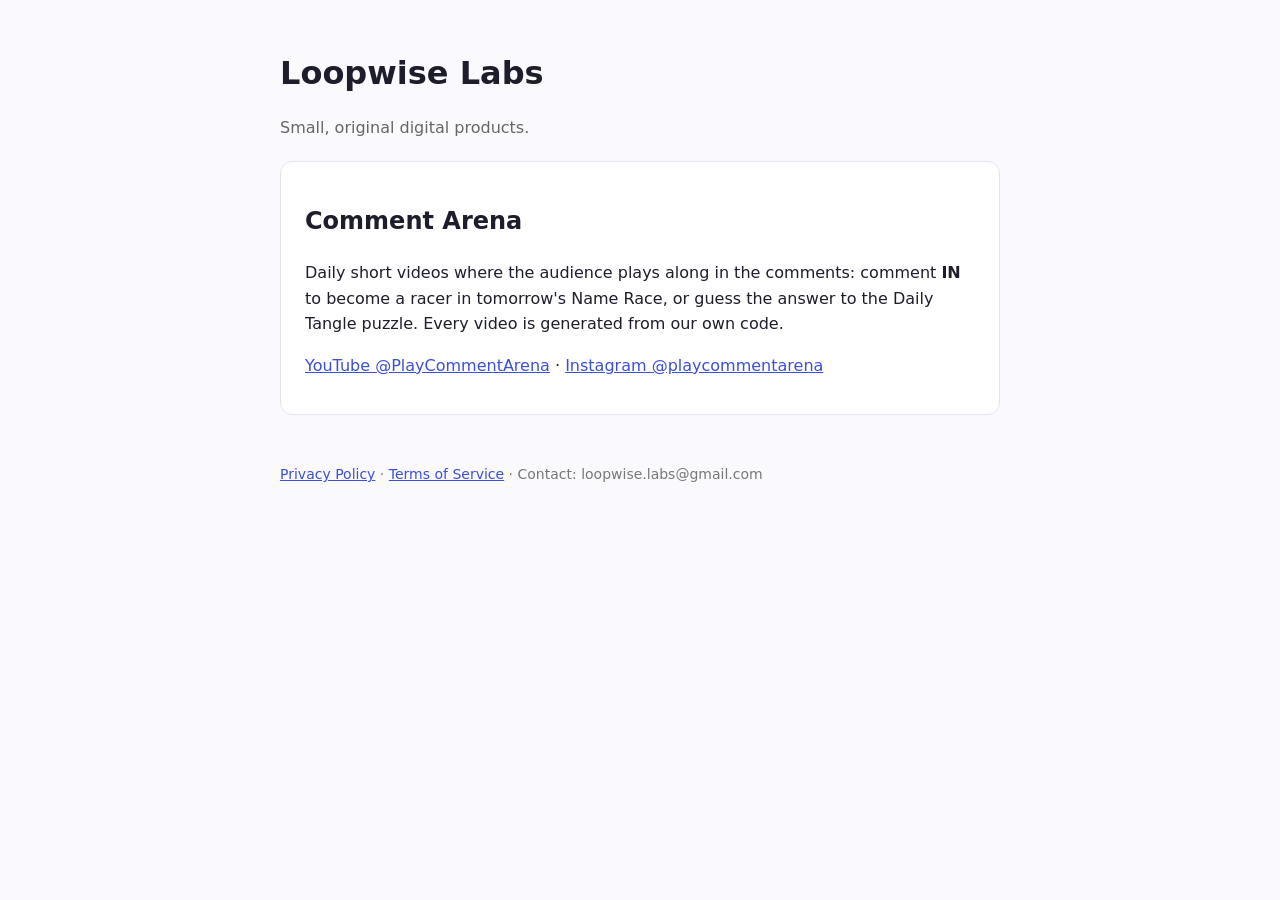
==== index.html @ 35a215d4 "Loopwise Labs site: home, privacy policy, terms Co-Authored-By: Claude Opus 5.5 <noreply@anthropic.c" ====
<!DOCTYPE html><html lang="en"><head><meta charset="utf-8"><meta name="viewport" content="width=device-width,initial-scale=1">
<title>Loopwise Labs</title><link rel="stylesheet" href="style.css"></head><body>
<h1>Loopwise Labs</h1><p class="muted">Small, original digital products.</p>
<div class="card"><h2>Comment Arena</h2>
<p>Daily short videos where the audience plays along in the comments: comment <b>IN</b> to become a racer in tomorrow's Name Race, or guess the answer to the Daily Tangle puzzle. Every video is generated from our own code.</p>
<p><a href="https://www.youtube.com/@PlayCommentArena">YouTube @PlayCommentArena</a> · <a href="https://www.instagram.com/playcommentarena/">Instagram @playcommentarena</a></p></div>
<footer><a href="privacy.html">Privacy Policy</a> · <a href="terms.html">Terms of Service</a> · Contact: loopwise.labs@gmail.com</footer>
</body></html>
---- style.css ----
body{font-family:system-ui,-apple-system,Segoe UI,sans-serif;max-width:720px;margin:48px auto;padding:0 20px;line-height:1.6;color:#1d1d2b;background:#fafafe}
h1{margin-bottom:4px}a{color:#3b4fd8}.muted{color:#666}footer{margin-top:48px;font-size:14px;color:#777}
.card{background:#fff;border:1px solid #e4e4f0;border-radius:12px;padding:20px 24px;margin:20px 0}
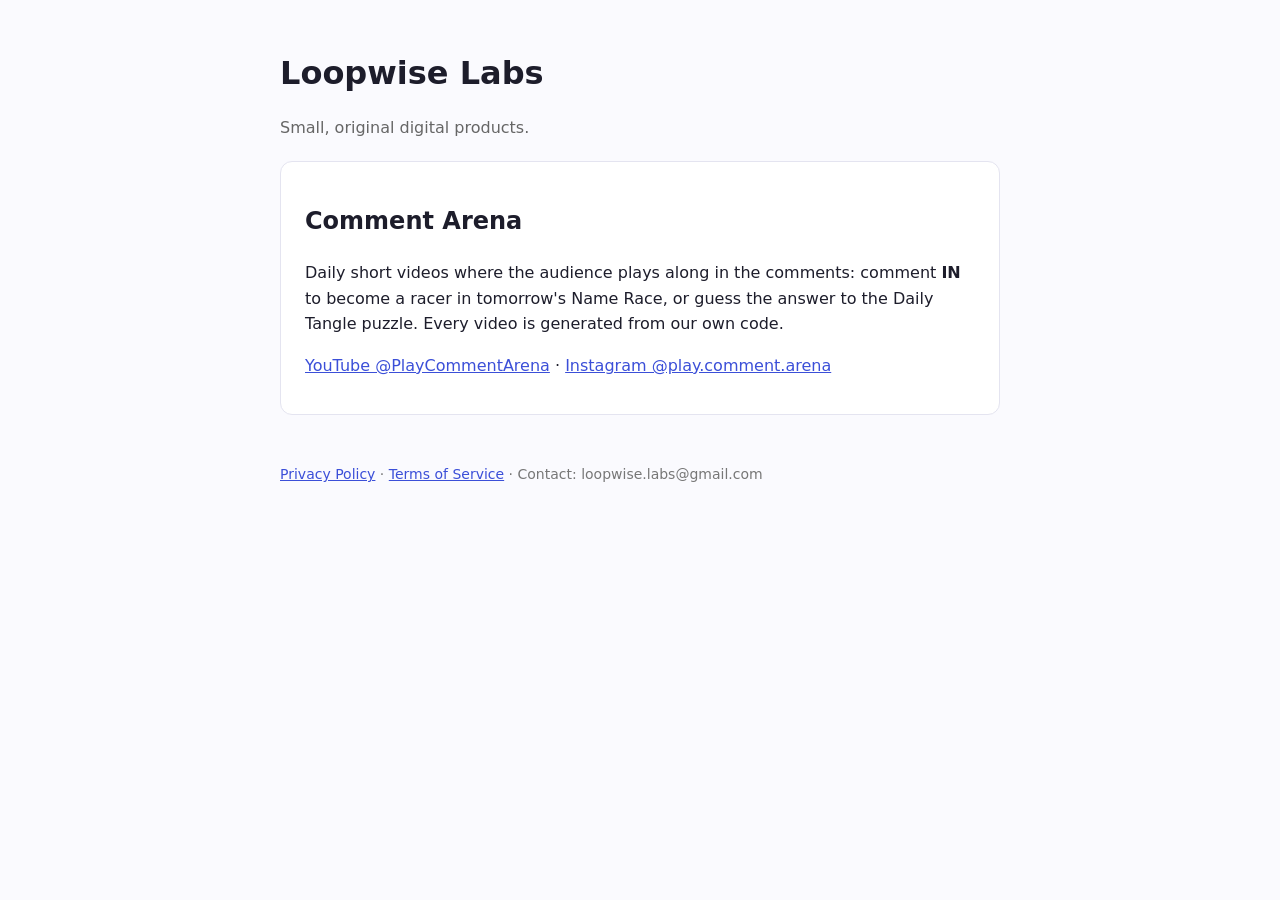
==== commit 7ad8295d: "Fix Instagram handle: play.comment.arena Co-Authored-By: Claude Opus 5.5 <noreply@anthropic.com> Cla" ====
--- a/index.html
+++ b/index.html
@@ -1,8 +1,9 @@
 <!DOCTYPE html><html lang="en"><head><meta charset="utf-8"><meta name="viewport" content="width=device-width,initial-scale=1">
+<meta name="google-site-verification" content="M1WA3Ar8SufTYykeCCIFbmc9drxLSnByoAoReWzW7tY" />
 <title>Loopwise Labs</title><link rel="stylesheet" href="style.css"></head><body>
 <h1>Loopwise Labs</h1><p class="muted">Small, original digital products.</p>
 <div class="card"><h2>Comment Arena</h2>
 <p>Daily short videos where the audience plays along in the comments: comment <b>IN</b> to become a racer in tomorrow's Name Race, or guess the answer to the Daily Tangle puzzle. Every video is generated from our own code.</p>
-<p><a href="https://www.youtube.com/@PlayCommentArena">YouTube @PlayCommentArena</a> · <a href="https://www.instagram.com/playcommentarena/">Instagram @playcommentarena</a></p></div>
+<p><a href="https://www.youtube.com/@PlayCommentArena">YouTube @PlayCommentArena</a> · <a href="https://www.instagram.com/play.comment.arena/">Instagram @play.comment.arena</a></p></div>
 <footer><a href="privacy.html">Privacy Policy</a> · <a href="terms.html">Terms of Service</a> · Contact: loopwise.labs@gmail.com</footer>
 </body></html>
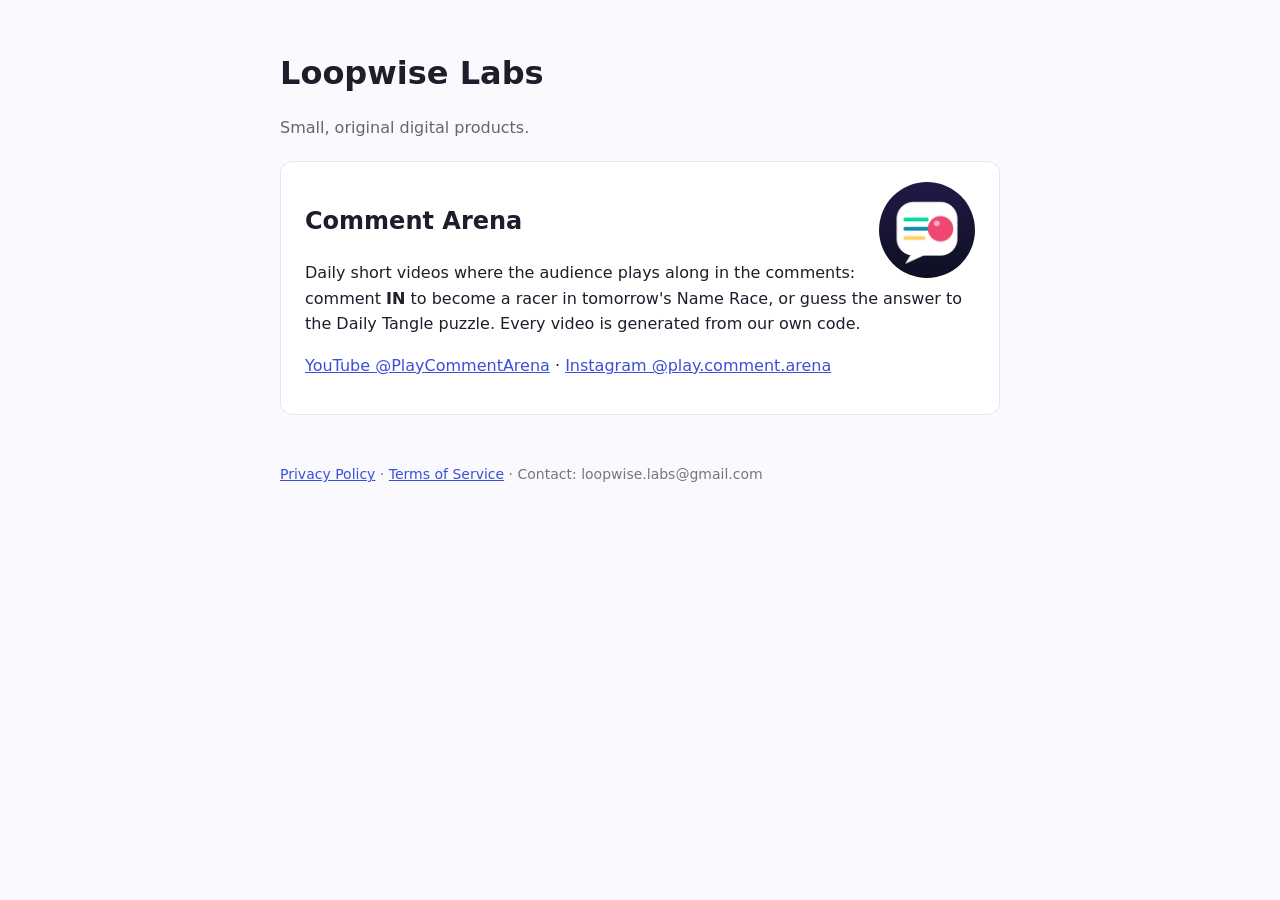
==== commit b8ae8def: "Add Comment Arena logo and favicon Co-Authored-By: Claude Opus 5.5 <noreply@anthropic.com> Claude-Se" ====
--- a/index.html
+++ b/index.html
@@ -1,8 +1,8 @@
 <!DOCTYPE html><html lang="en"><head><meta charset="utf-8"><meta name="viewport" content="width=device-width,initial-scale=1">
 <meta name="google-site-verification" content="M1WA3Ar8SufTYykeCCIFbmc9drxLSnByoAoReWzW7tY" />
-<title>Loopwise Labs</title><link rel="stylesheet" href="style.css"></head><body>
+<title>Loopwise Labs</title><link rel="stylesheet" href="style.css"><link rel="icon" href="favicon.png"><link rel="apple-touch-icon" href="apple-touch-icon.png"></head><body>
 <h1>Loopwise Labs</h1><p class="muted">Small, original digital products.</p>
-<div class="card"><h2>Comment Arena</h2>
+<div class="card"><img src="comment-arena-logo.png" alt="Comment Arena logo" width="96" height="96" style="border-radius:50%;float:right;margin-left:16px"><h2>Comment Arena</h2>
 <p>Daily short videos where the audience plays along in the comments: comment <b>IN</b> to become a racer in tomorrow's Name Race, or guess the answer to the Daily Tangle puzzle. Every video is generated from our own code.</p>
 <p><a href="https://www.youtube.com/@PlayCommentArena">YouTube @PlayCommentArena</a> · <a href="https://www.instagram.com/play.comment.arena/">Instagram @play.comment.arena</a></p></div>
 <footer><a href="privacy.html">Privacy Policy</a> · <a href="terms.html">Terms of Service</a> · Contact: loopwise.labs@gmail.com</footer>
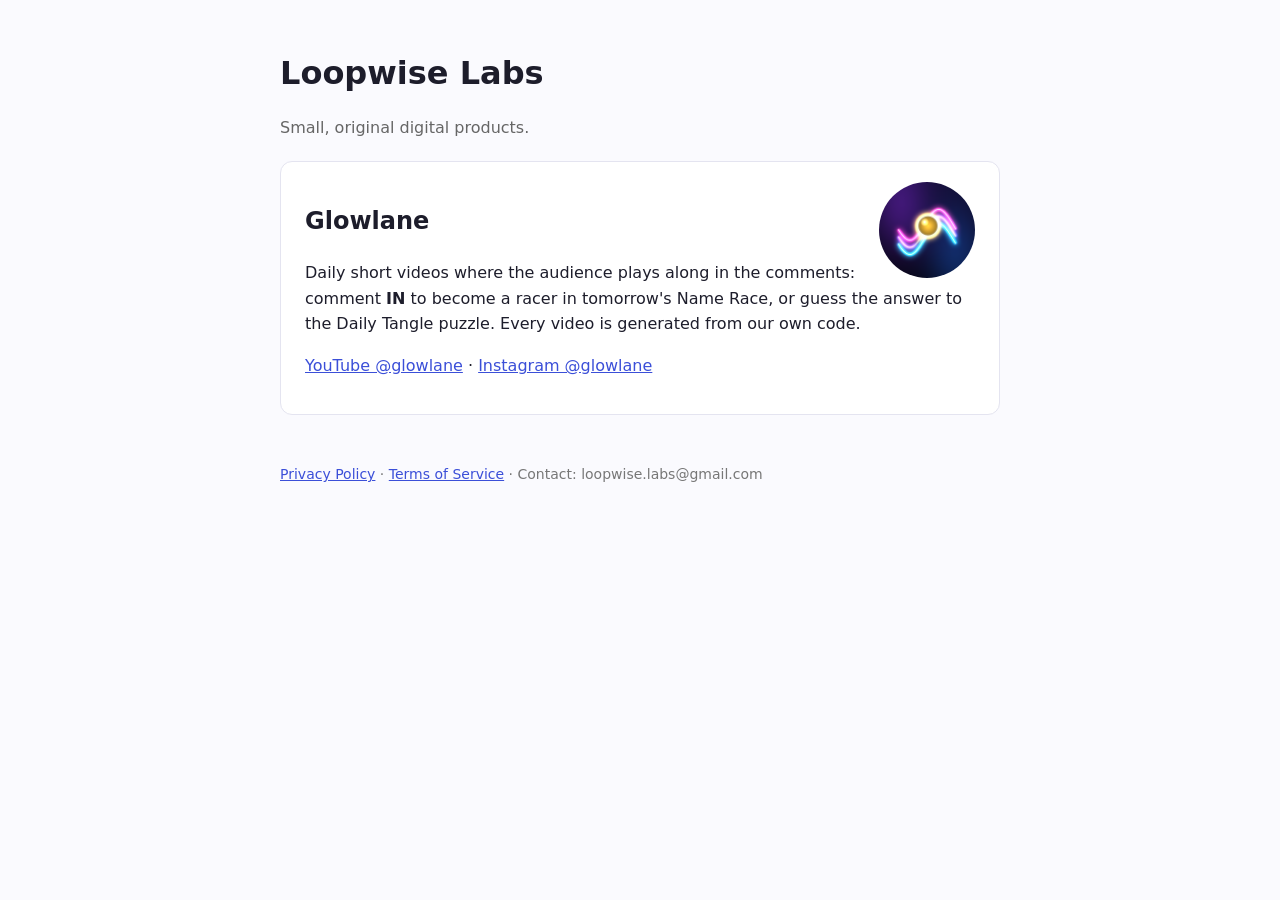
==== commit 6be8e731: "Rebrand site to Glowlane Co-Authored-By: Claude Opus 5.5 <noreply@anthropic.com> Claude-Session: htt" ====
--- a/index.html
+++ b/index.html
@@ -2,8 +2,8 @@
 <meta name="google-site-verification" content="M1WA3Ar8SufTYykeCCIFbmc9drxLSnByoAoReWzW7tY" />
 <title>Loopwise Labs</title><link rel="stylesheet" href="style.css"><link rel="icon" href="favicon.png"><link rel="apple-touch-icon" href="apple-touch-icon.png"></head><body>
 <h1>Loopwise Labs</h1><p class="muted">Small, original digital products.</p>
-<div class="card"><img src="comment-arena-logo.png" alt="Comment Arena logo" width="96" height="96" style="border-radius:50%;float:right;margin-left:16px"><h2>Comment Arena</h2>
+<div class="card"><img src="glowlane-logo.png" alt="Glowlane logo" width="96" height="96" style="border-radius:50%;float:right;margin-left:16px"><h2>Glowlane</h2>
 <p>Daily short videos where the audience plays along in the comments: comment <b>IN</b> to become a racer in tomorrow's Name Race, or guess the answer to the Daily Tangle puzzle. Every video is generated from our own code.</p>
-<p><a href="https://www.youtube.com/@PlayCommentArena">YouTube @PlayCommentArena</a> · <a href="https://www.instagram.com/play.comment.arena/">Instagram @play.comment.arena</a></p></div>
+<p><a href="https://www.youtube.com/@glowlane">YouTube @glowlane</a> · <a href="https://www.instagram.com/glowlane/">Instagram @glowlane</a></p></div>
 <footer><a href="privacy.html">Privacy Policy</a> · <a href="terms.html">Terms of Service</a> · Contact: loopwise.labs@gmail.com</footer>
 </body></html>
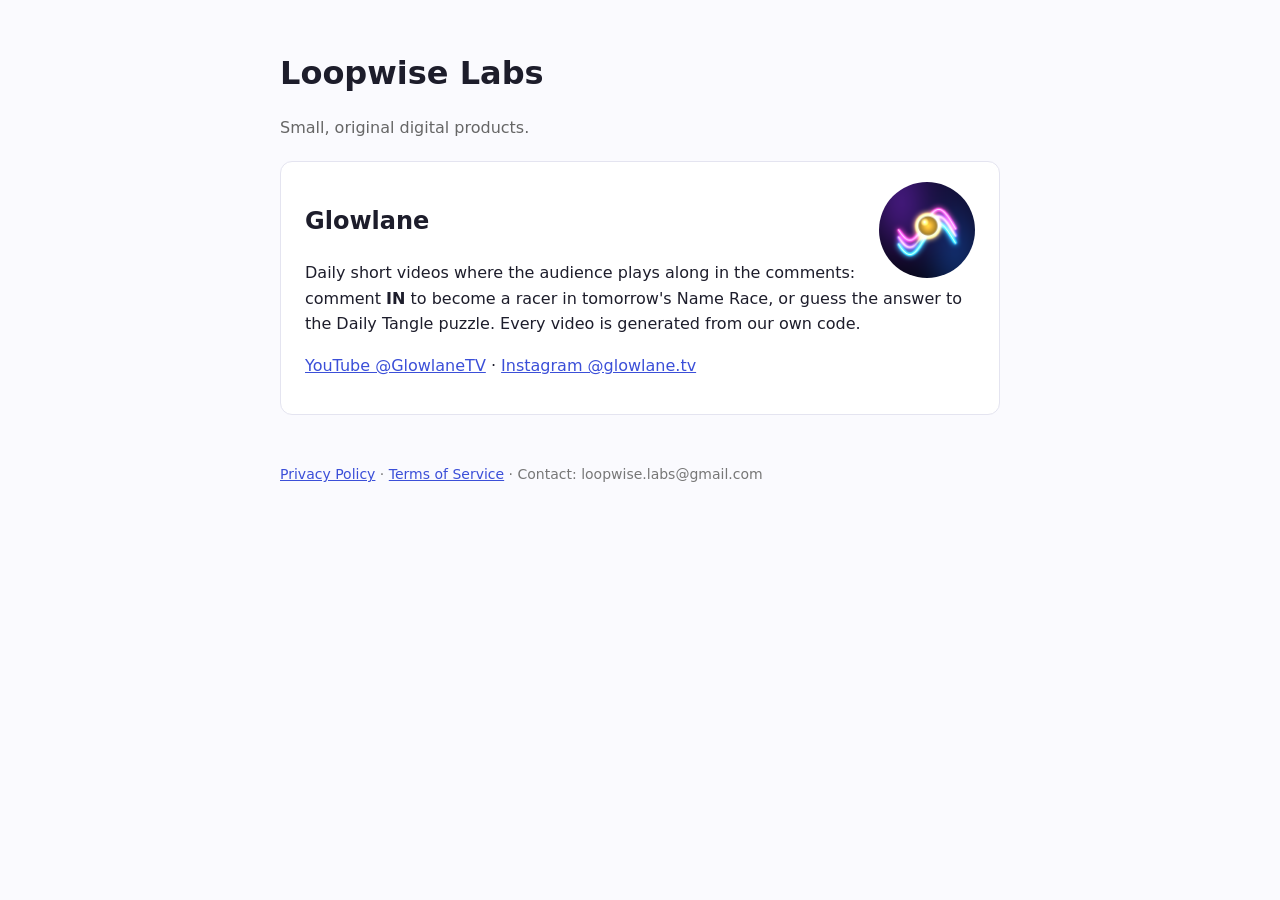
==== commit 2d290064: "Update handles: @GlowlaneTV (YouTube), @glowlane.tv (Instagram) Co-Authored-By: Claude Opus 5.5 <nor" ====
--- a/index.html
+++ b/index.html
@@ -4,6 +4,6 @@
 <h1>Loopwise Labs</h1><p class="muted">Small, original digital products.</p>
 <div class="card"><img src="glowlane-logo.png" alt="Glowlane logo" width="96" height="96" style="border-radius:50%;float:right;margin-left:16px"><h2>Glowlane</h2>
 <p>Daily short videos where the audience plays along in the comments: comment <b>IN</b> to become a racer in tomorrow's Name Race, or guess the answer to the Daily Tangle puzzle. Every video is generated from our own code.</p>
-<p><a href="https://www.youtube.com/@glowlane">YouTube @glowlane</a> · <a href="https://www.instagram.com/glowlane/">Instagram @glowlane</a></p></div>
+<p><a href="https://www.youtube.com/@GlowlaneTV">YouTube @GlowlaneTV</a> · <a href="https://www.instagram.com/glowlane.tv/">Instagram @glowlane.tv</a></p></div>
 <footer><a href="privacy.html">Privacy Policy</a> · <a href="terms.html">Terms of Service</a> · Contact: loopwise.labs@gmail.com</footer>
 </body></html>
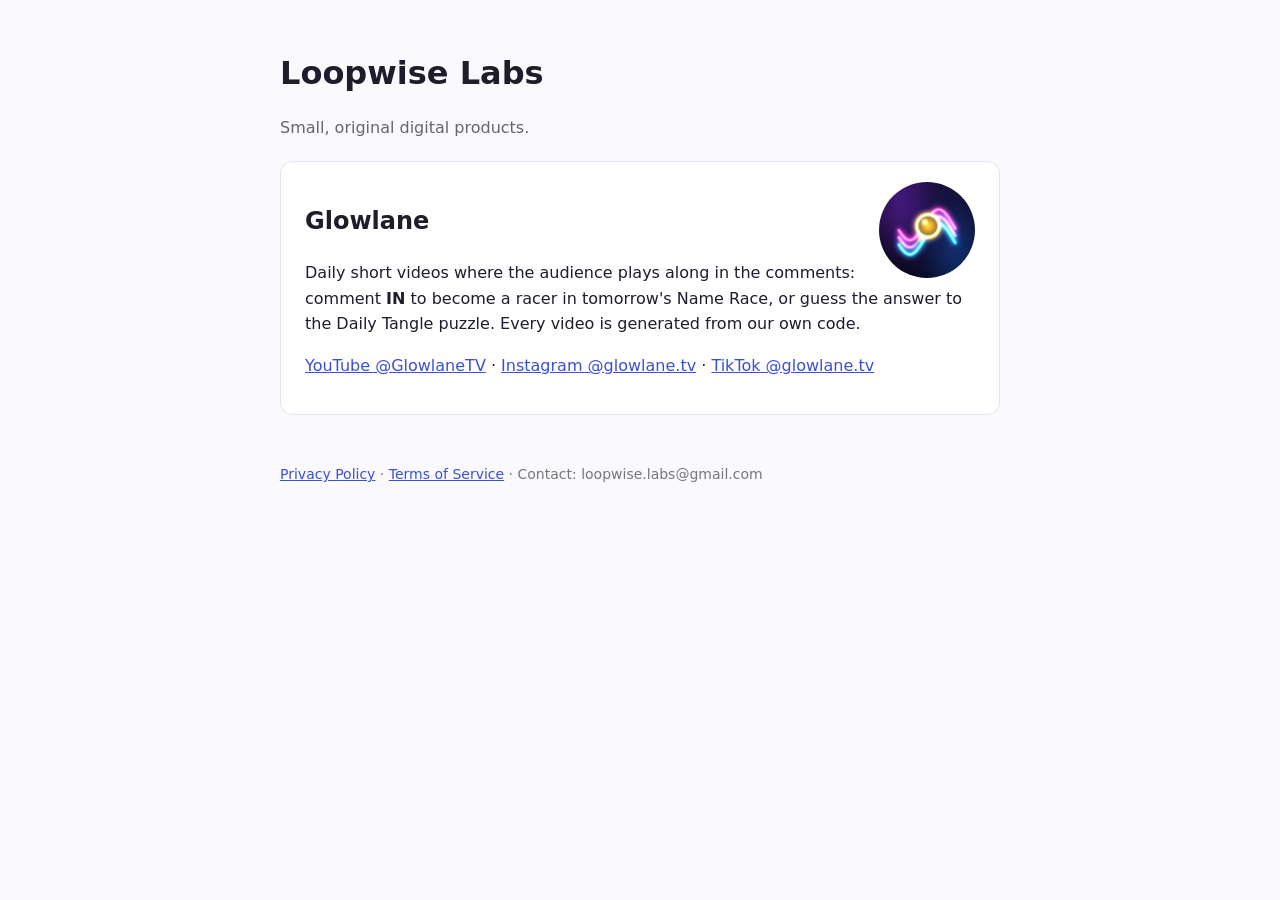
==== commit ae0943eb: "Add TikTok developer site verification file and TikTok link The signature file proves to TikTok for " ====
--- a/index.html
+++ b/index.html
@@ -4,6 +4,6 @@
 <h1>Loopwise Labs</h1><p class="muted">Small, original digital products.</p>
 <div class="card"><img src="glowlane-logo.png" alt="Glowlane logo" width="96" height="96" style="border-radius:50%;float:right;margin-left:16px"><h2>Glowlane</h2>
 <p>Daily short videos where the audience plays along in the comments: comment <b>IN</b> to become a racer in tomorrow's Name Race, or guess the answer to the Daily Tangle puzzle. Every video is generated from our own code.</p>
-<p><a href="https://www.youtube.com/@GlowlaneTV">YouTube @GlowlaneTV</a> · <a href="https://www.instagram.com/glowlane.tv/">Instagram @glowlane.tv</a></p></div>
+<p><a href="https://www.youtube.com/@GlowlaneTV">YouTube @GlowlaneTV</a> · <a href="https://www.instagram.com/glowlane.tv/">Instagram @glowlane.tv</a> · <a href="https://www.tiktok.com/@glowlane.tv">TikTok @glowlane.tv</a></p></div>
 <footer><a href="privacy.html">Privacy Policy</a> · <a href="terms.html">Terms of Service</a> · Contact: loopwise.labs@gmail.com</footer>
 </body></html>
